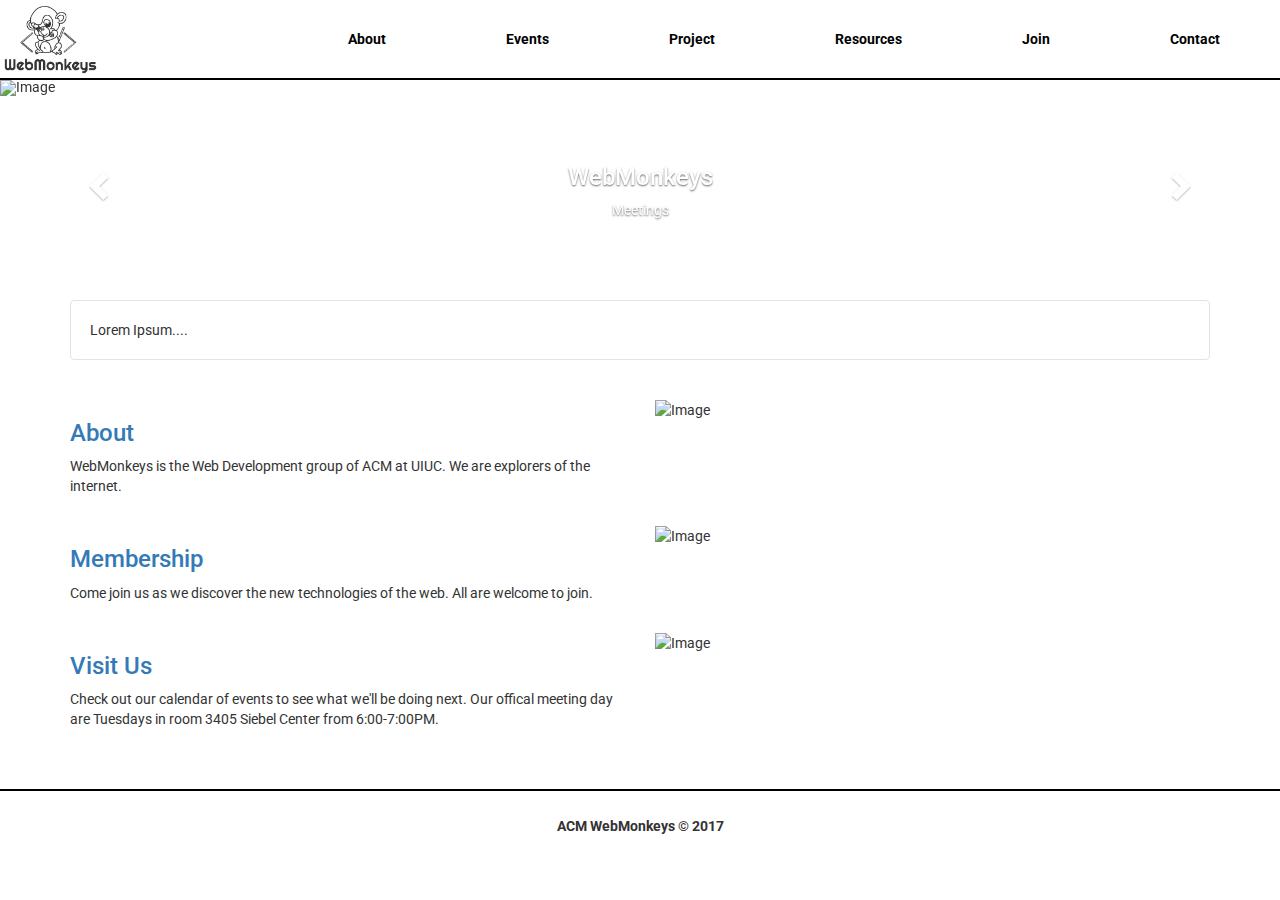
==== index.html @ 663cb469 "home page modules added; not yest filled" ====
<!DOCTYPE html>
<html>
<head>
	<!-- Title -->
	<title>Home | WebMonkeys</title>
	<!-- Meta Information -->
	<meta charset="utf-8">
  	<meta name="description" content="The Offical Web Monkeys Website">
 	<meta name="keywords" content="ACM,Web,Monkeys,HTML,CSS,XML,JavaScript,UIUC,Illinois">
  	<meta name="author" content="UIUC WebMonkeys">
  	<meta name="viewport" content="width=device-width, initial-scale=1">

	<!-- Styling Links -->
	<link rel="stylesheet" href="https://maxcdn.bootstrapcdn.com/bootstrap/3.3.7/css/bootstrap.min.css">
	<link rel="stylesheet" type="text/css" href="./styles/css/styles.css">
	<link rel="stylesheet" type="text/css" href="./styles/css/home.css">
	<link rel="icon" href="./media/favicon.ico" type="image/x-icon">
  	
  	<!-- Scripting Links -->
  	<script src="https://ajax.googleapis.com/ajax/libs/jquery/3.1.1/jquery.min.js"></script>
  	<script src="https://maxcdn.bootstrapcdn.com/bootstrap/3.3.7/js/bootstrap.min.js"></script>
</head>
<body>
	<header>
		<nav class="navbar navbar-fixed-top">
		  	<div class="container-fluid">
		    	<div class="navbar-header">
		      		<button type="button" class="navbar-toggle" data-toggle="collapse" data-target="#myNavbar">
		        		<span class="icon-bar"></span>
		        		<span class="icon-bar"></span>
		        		<span class="icon-bar"></span>                        
		      		</button>
		      		<a class="navbar-brand" href="index.html"><img src="./media/Logo.png" height="100%"></a>
		    	</div>
			    <div class="collapse navbar-collapse" id="myNavbar">
				    <ul class="nav navbar-nav navbar-right">
				        <li class="menu-item"><a href="about.html">About</a></li>
				        <li class="menu-item"><a href="events.html">Events</a></li>
				        <li class="menu-item"><a href="projects.html">Project</a></li>
				        <li class="menu-item"><a href="resources.html">Resources</a></li>
				        <li class="menu-item"><a href="join.html">Join</a></li>
				        <li class="menu-item"><a href="contact.html">Contact</a></li>
				    </ul>
			    </div>
		  	</div>
		</nav>
	</header>

	<section>
		<!-- Editable Begins -->
		<div id="myCarousel" class="carousel slide" data-ride="carousel">
		    <!-- Indicators -->
		    <ol class="carousel-indicators">
		      	<li data-target="#myCarousel" data-slide-to="0" class="active"></li>
		      	<li data-target="#myCarousel" data-slide-to="1"></li>
		      	<li data-target="#myCarousel" data-slide-to="2"></li>
		    </ol>

		    <!-- Wrapper for slides -->
		    <div class="carousel-inner" role="listbox">
		      	<div class="item active">
		        	<img src="https://placehold.it/1200x400?text=Meetings" alt="Image">
		        	<div class="carousel-caption">
		          		<h3>WebMonkeys</h3>
		          		<p>Meetings</p>
		        	</div>      
		      	</div>

		      	<div class="item">
		        	<img src="https://placehold.it/1200x400?text=Events" alt="Image">
		        	<div class="carousel-caption">
		          		<h3>WebMonkeys</h3>
		          		<p>Events</p>
		        	</div>      
		      	</div>

		      	<div class="item">
		        	<img src="https://placehold.it/1200x400?text=Tutorials" alt="Image">
		        	<div class="carousel-caption">
		          		<h3>WebMonkeys</h3>
		          		<p>Tutorials</p>
		        	</div>      
		      	</div>
		    </div>

		    <!-- Left and right controls -->
		    <a class="left carousel-control" href="#myCarousel" role="button" data-slide="prev">
		      	<span class="glyphicon glyphicon-chevron-left" aria-hidden="true"></span>
		      	<span class="sr-only">Previous</span>
		    </a>
		    <a class="right carousel-control" href="#myCarousel" role="button" data-slide="next">
		      	<span class="glyphicon glyphicon-chevron-right" aria-hidden="true"></span>
		      	<span class="sr-only">Next</span>
		    </a>
		</div>

		<br>
		<div class="container">
			<div class="row">
			    <div class="col-lg-12 col-md-12 col-sm-12">
			    	<div class="well">
			    		Lorem Ipsum....
			    	</div>
			    </div>
			</div>
		</div>

		<br>
		<div class="container">
			<div class="row">
			    <div class="col-lg-6 col-md-6 col-sm-12">
					<h3><a href="about.html">About</a></h3>
			    	<p>WebMonkeys is the Web Development group of ACM at UIUC. We are explorers of the internet.</p>
			    </div>
				<div class="col-lg-6 col-md-6 col-sm-12"> 
					<img src="https://placehold.it/150x80?text=About" class="img-responsive" style="width:100%" alt="Image">
				</div>
			</div>
		</div>

		<br>
		<div class="container">
			<div class="row">
				<div class="col-lg-6 col-md-6 col-sm-12"> 
					<h3><a href="join.html">Membership</a></h3>
			    	<p>Come join us as we discover the new technologies of the web. All are welcome to join.</p>
				</div>
				<div class="col-lg-6 col-md-6 col-sm-12">
					<img src="https://placehold.it/150x80?text=Membership" class="img-responsive" style="width:100%" alt="Image">
			    </div>
			</div>
		</div>

		<br>
		<div class="container">
			<div class="row">
			    <div class="col-lg-6 col-md-6 col-sm-12">
					<h3><a href="events.html">Visit Us</a></h3>
			    		<p>Check out our calendar of events to see what we'll be doing next. Our offical meeting day are Tuesdays in room 3405 Siebel Center from 6:00-7:00PM.</p>
			    </div>
				<div class="col-lg-6 col-md-6 col-sm-12"> 
					<img src="https://placehold.it/150x80?text=Visit Us" class="img-responsive" style="width:100%" alt="Image">
				</div>
			</div>
		</div>
		<!-- Editable Ends -->
	</section>
	<footer class="container-fluid text-center">
	  	<div>ACM WebMonkeys &copy; 2017</div>
	</footer>
</body>
</html>
---- styles/css/styles.css ----
/* Imports */
@import url('https://fonts.googleapis.com/css?family=Roboto:400,700');

/* TAG Styling*/
body {
	font-family: 'Roboto', sans-serif;
}
section {
	margin-top: 80px;
	margin-bottom: 50px;
}

footer {
    position: relative;
    border-top: 2px solid #000;
    background-color: #fff;
    padding: 25px;
    width: 100%;
    bottom: 0;
    font-weight: bold;
}

/* ID Styling */


/* Class Styling*/


/* Bootstrap Edits */
span.icon-bar {
	background-color: #000;
}

.navbar-toggle .icon-bar {
    display: block;
    width: 50px;
    height: 8px;
    border-radius: 1px;
}

.navbar-toggle .icon-bar+.icon-bar {
    margin-top: 8px;
}

.navbar {
	min-height: 80px;
	margin-bottom: 0;
	border-radius: 0;
	border-bottom: 2px solid #000;
	background-color: #fff;
	color: #000;
	font-weight: bold;
}

.navbar a {
	color: #000;
}

.navbar-brand {
	height: 78px;
    padding: 0px;
}

@media screen and (min-width: 767px) {
	.nav>li>a {
	    position: relative;
	    display: block;
    	padding: 29px 33px;
	}
}

@media screen and (min-width: 907px) {
	.nav>li>a {
	    position: relative;
	    display: block;
        padding: 29px 44px;
	}
}

@media screen and (min-width: 1000px) {
	.nav>li>a {
	    position: relative;
	    display: block;
    	padding: 29px 52px;
	}
}

@media screen and (min-width: 1089px) {
	.nav>li>a {
	    position: relative;
	    display: block;
	    padding: 29px 60px;
	}
}
---- styles/css/home.css ----
.well {
  background-color: #fff;
  box-shadow: none;
}
.carousel-inner img {
  width: 100%;
  margin: auto;
  min-height:200px;
}

.carousel-control.left, 
.carousel-control.right {
  background-image: none;
}

@media (max-width: 600px) {
  .carousel-caption {
    display: none; 
  }
}
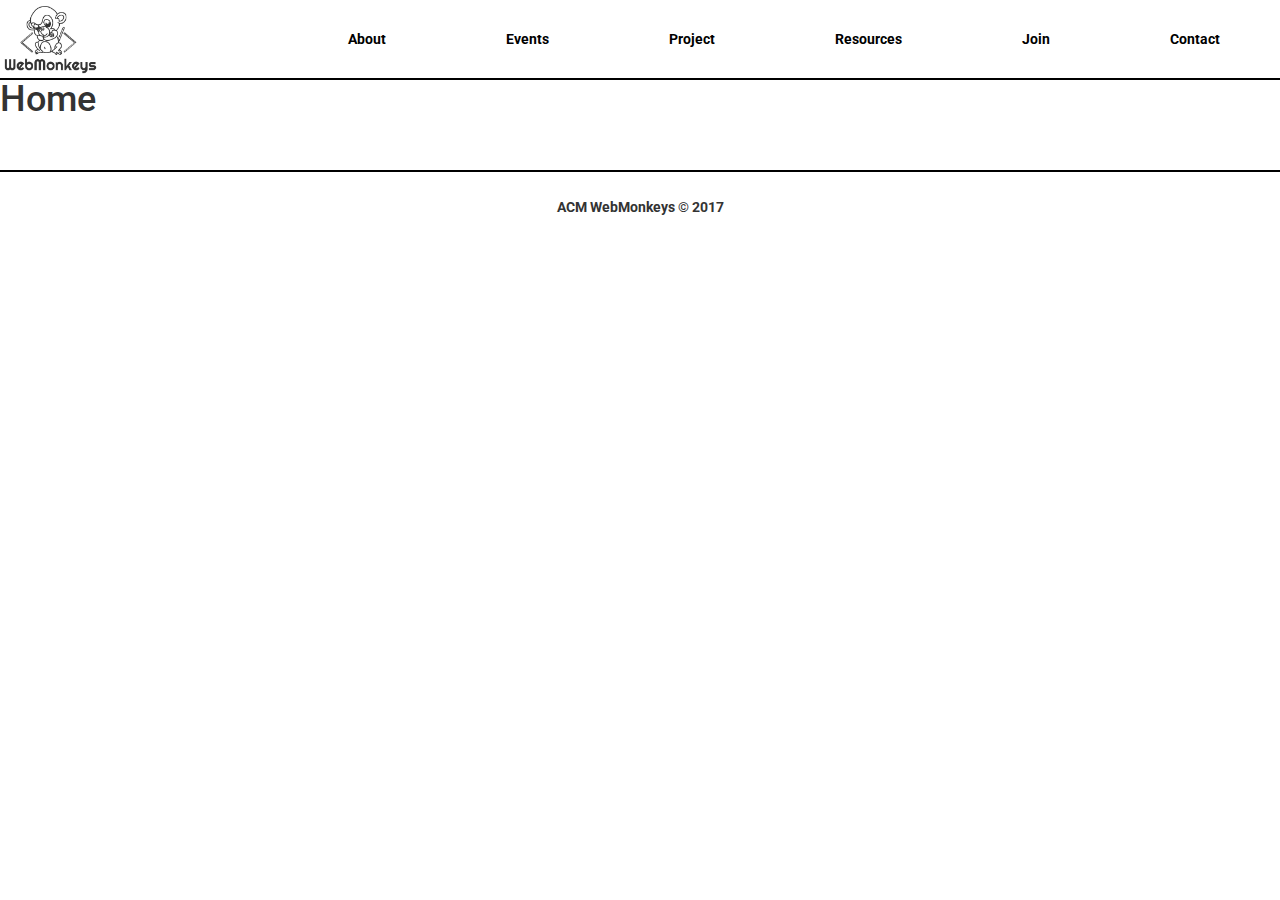
==== commit e554b800: "Fixed some bugs" ====
--- a/index.html
+++ b/index.html
@@ -13,8 +13,6 @@
 	<!-- Styling Links -->
 	<link rel="stylesheet" href="https://maxcdn.bootstrapcdn.com/bootstrap/3.3.7/css/bootstrap.min.css">
 	<link rel="stylesheet" type="text/css" href="./styles/css/styles.css">
-	<link rel="stylesheet" type="text/css" href="./styles/css/home.css">
-	<link rel="icon" href="./media/favicon.ico" type="image/x-icon">
   	
   	<!-- Scripting Links -->
   	<script src="https://ajax.googleapis.com/ajax/libs/jquery/3.1.1/jquery.min.js"></script>
@@ -48,101 +46,10 @@
 
 	<section>
 		<!-- Editable Begins -->
-		<div id="myCarousel" class="carousel slide" data-ride="carousel">
-		    <!-- Indicators -->
-		    <ol class="carousel-indicators">
-		      	<li data-target="#myCarousel" data-slide-to="0" class="active"></li>
-		      	<li data-target="#myCarousel" data-slide-to="1"></li>
-		      	<li data-target="#myCarousel" data-slide-to="2"></li>
-		    </ol>
+		<h1>Home</h1>
+		
 
-		    <!-- Wrapper for slides -->
-		    <div class="carousel-inner" role="listbox">
-		      	<div class="item active">
-		        	<img src="https://placehold.it/1200x400?text=Meetings" alt="Image">
-		        	<div class="carousel-caption">
-		          		<h3>WebMonkeys</h3>
-		          		<p>Meetings</p>
-		        	</div>      
-		      	</div>
 
-		      	<div class="item">
-		        	<img src="https://placehold.it/1200x400?text=Events" alt="Image">
-		        	<div class="carousel-caption">
-		          		<h3>WebMonkeys</h3>
-		          		<p>Events</p>
-		        	</div>      
-		      	</div>
-
-		      	<div class="item">
-		        	<img src="https://placehold.it/1200x400?text=Tutorials" alt="Image">
-		        	<div class="carousel-caption">
-		          		<h3>WebMonkeys</h3>
-		          		<p>Tutorials</p>
-		        	</div>      
-		      	</div>
-		    </div>
-
-		    <!-- Left and right controls -->
-		    <a class="left carousel-control" href="#myCarousel" role="button" data-slide="prev">
-		      	<span class="glyphicon glyphicon-chevron-left" aria-hidden="true"></span>
-		      	<span class="sr-only">Previous</span>
-		    </a>
-		    <a class="right carousel-control" href="#myCarousel" role="button" data-slide="next">
-		      	<span class="glyphicon glyphicon-chevron-right" aria-hidden="true"></span>
-		      	<span class="sr-only">Next</span>
-		    </a>
-		</div>
-
-		<br>
-		<div class="container">
-			<div class="row">
-			    <div class="col-lg-12 col-md-12 col-sm-12">
-			    	<div class="well">
-			    		Lorem Ipsum....
-			    	</div>
-			    </div>
-			</div>
-		</div>
-
-		<br>
-		<div class="container">
-			<div class="row">
-			    <div class="col-lg-6 col-md-6 col-sm-12">
-					<h3><a href="about.html">About</a></h3>
-			    	<p>WebMonkeys is the Web Development group of ACM at UIUC. We are explorers of the internet.</p>
-			    </div>
-				<div class="col-lg-6 col-md-6 col-sm-12"> 
-					<img src="https://placehold.it/150x80?text=About" class="img-responsive" style="width:100%" alt="Image">
-				</div>
-			</div>
-		</div>
-
-		<br>
-		<div class="container">
-			<div class="row">
-				<div class="col-lg-6 col-md-6 col-sm-12"> 
-					<h3><a href="join.html">Membership</a></h3>
-			    	<p>Come join us as we discover the new technologies of the web. All are welcome to join.</p>
-				</div>
-				<div class="col-lg-6 col-md-6 col-sm-12">
-					<img src="https://placehold.it/150x80?text=Membership" class="img-responsive" style="width:100%" alt="Image">
-			    </div>
-			</div>
-		</div>
-
-		<br>
-		<div class="container">
-			<div class="row">
-			    <div class="col-lg-6 col-md-6 col-sm-12">
-					<h3><a href="events.html">Visit Us</a></h3>
-			    		<p>Check out our calendar of events to see what we'll be doing next. Our offical meeting day are Tuesdays in room 3405 Siebel Center from 6:00-7:00PM.</p>
-			    </div>
-				<div class="col-lg-6 col-md-6 col-sm-12"> 
-					<img src="https://placehold.it/150x80?text=Visit Us" class="img-responsive" style="width:100%" alt="Image">
-				</div>
-			</div>
-		</div>
 		<!-- Editable Ends -->
 	</section>
 	<footer class="container-fluid text-center">
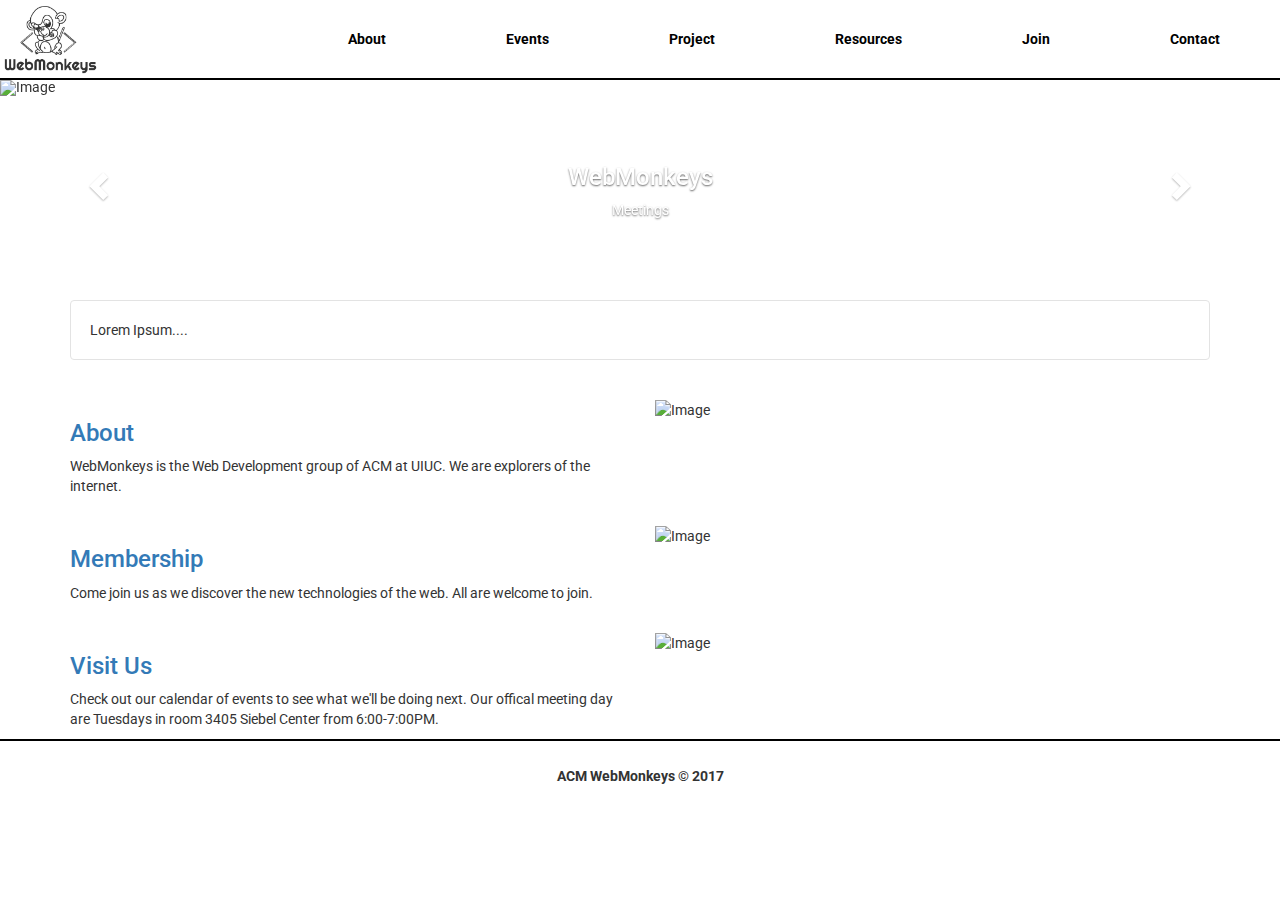
==== commit 30ee6946: "Merge pull request #14 from uiucwebmonkeys/home" ====
--- a/index.html
+++ b/index.html
@@ -13,6 +13,8 @@
 	<!-- Styling Links -->
 	<link rel="stylesheet" href="https://maxcdn.bootstrapcdn.com/bootstrap/3.3.7/css/bootstrap.min.css">
 	<link rel="stylesheet" type="text/css" href="./styles/css/styles.css">
+	<link rel="stylesheet" type="text/css" href="./styles/css/home.css">
+	<link rel="icon" href="./media/favicon.ico" type="image/x-icon">
   	
   	<!-- Scripting Links -->
   	<script src="https://ajax.googleapis.com/ajax/libs/jquery/3.1.1/jquery.min.js"></script>
@@ -46,10 +48,101 @@
 
 	<section>
 		<!-- Editable Begins -->
-		<h1>Home</h1>
-		
+		<div id="myCarousel" class="carousel slide" data-ride="carousel">
+		    <!-- Indicators -->
+		    <ol class="carousel-indicators">
+		      	<li data-target="#myCarousel" data-slide-to="0" class="active"></li>
+		      	<li data-target="#myCarousel" data-slide-to="1"></li>
+		      	<li data-target="#myCarousel" data-slide-to="2"></li>
+		    </ol>
 
+		    <!-- Wrapper for slides -->
+		    <div class="carousel-inner" role="listbox">
+		      	<div class="item active">
+		        	<img src="https://placehold.it/1200x400?text=Meetings" alt="Image">
+		        	<div class="carousel-caption">
+		          		<h3>WebMonkeys</h3>
+		          		<p>Meetings</p>
+		        	</div>      
+		      	</div>
 
+		      	<div class="item">
+		        	<img src="https://placehold.it/1200x400?text=Events" alt="Image">
+		        	<div class="carousel-caption">
+		          		<h3>WebMonkeys</h3>
+		          		<p>Events</p>
+		        	</div>      
+		      	</div>
+
+		      	<div class="item">
+		        	<img src="https://placehold.it/1200x400?text=Tutorials" alt="Image">
+		        	<div class="carousel-caption">
+		          		<h3>WebMonkeys</h3>
+		          		<p>Tutorials</p>
+		        	</div>      
+		      	</div>
+		    </div>
+
+		    <!-- Left and right controls -->
+		    <a class="left carousel-control" href="#myCarousel" role="button" data-slide="prev">
+		      	<span class="glyphicon glyphicon-chevron-left" aria-hidden="true"></span>
+		      	<span class="sr-only">Previous</span>
+		    </a>
+		    <a class="right carousel-control" href="#myCarousel" role="button" data-slide="next">
+		      	<span class="glyphicon glyphicon-chevron-right" aria-hidden="true"></span>
+		      	<span class="sr-only">Next</span>
+		    </a>
+		</div>
+
+		<br>
+		<div class="container">
+			<div class="row">
+			    <div class="col-lg-12 col-md-12 col-sm-12">
+			    	<div class="well">
+			    		Lorem Ipsum....
+			    	</div>
+			    </div>
+			</div>
+		</div>
+
+		<br>
+		<div class="container">
+			<div class="row">
+			    <div class="col-lg-6 col-md-6 col-sm-12">
+					<h3><a href="about.html">About</a></h3>
+			    	<p>WebMonkeys is the Web Development group of ACM at UIUC. We are explorers of the internet.</p>
+			    </div>
+				<div class="col-lg-6 col-md-6 col-sm-12"> 
+					<img src="https://placehold.it/150x80?text=About" class="img-responsive" style="width:100%" alt="Image">
+				</div>
+			</div>
+		</div>
+
+		<br>
+		<div class="container">
+			<div class="row">
+				<div class="col-lg-6 col-md-6 col-sm-12"> 
+					<h3><a href="join.html">Membership</a></h3>
+			    	<p>Come join us as we discover the new technologies of the web. All are welcome to join.</p>
+				</div>
+				<div class="col-lg-6 col-md-6 col-sm-12">
+					<img src="https://placehold.it/150x80?text=Membership" class="img-responsive" style="width:100%" alt="Image">
+			    </div>
+			</div>
+		</div>
+
+		<br>
+		<div class="container">
+			<div class="row">
+			    <div class="col-lg-6 col-md-6 col-sm-12">
+					<h3><a href="events.html">Visit Us</a></h3>
+			    		<p>Check out our calendar of events to see what we'll be doing next. Our offical meeting day are Tuesdays in room 3405 Siebel Center from 6:00-7:00PM.</p>
+			    </div>
+				<div class="col-lg-6 col-md-6 col-sm-12"> 
+					<img src="https://placehold.it/150x80?text=Visit Us" class="img-responsive" style="width:100%" alt="Image">
+				</div>
+			</div>
+		</div>
 		<!-- Editable Ends -->
 	</section>
 	<footer class="container-fluid text-center">
--- a/styles/css/styles.css
+++ b/styles/css/styles.css
@@ -7,7 +7,6 @@
 }
 section {
 	margin-top: 80px;
-	margin-bottom: 50px;
 }
 
 footer {
@@ -18,6 +17,11 @@
     width: 100%;
     bottom: 0;
     font-weight: bold;
+	z-index: 10;
+}
+
+header {
+ 	z-index: 10;
 }
 
 /* ID Styling */
--- a/styles/css/home.css
+++ b/styles/css/home.css
@@ -0,0 +1,20 @@
+.well {
+  background-color: #fff;
+  box-shadow: none;
+}
+.carousel-inner img {
+  width: 100%;
+  margin: auto;
+  min-height:200px;
+}
+
+.carousel-control.left, 
+.carousel-control.right {
+  background-image: none;
+}
+
+@media (max-width: 600px) {
+  .carousel-caption {
+    display: none; 
+  }
+}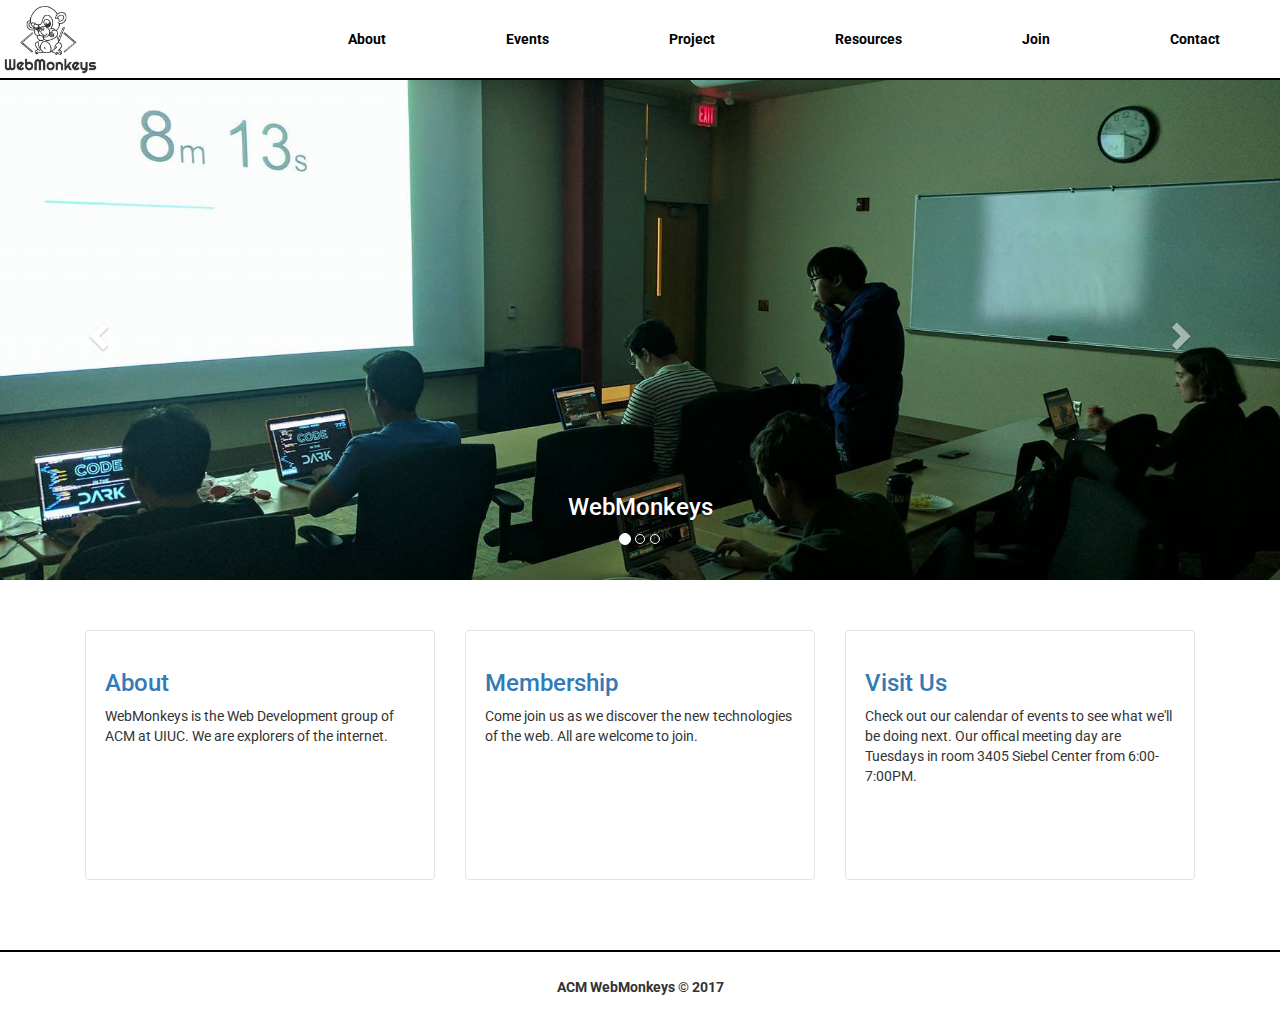
==== commit 4e32afee: "updated several pages" ====
--- a/index.html
+++ b/index.html
@@ -59,26 +59,23 @@
 		    <!-- Wrapper for slides -->
 		    <div class="carousel-inner" role="listbox">
 		      	<div class="item active">
-		        	<img src="https://placehold.it/1200x400?text=Meetings" alt="Image">
+		        	<img src="./media/CITD1.jpg" alt="Image">
 		        	<div class="carousel-caption">
 		          		<h3>WebMonkeys</h3>
-		          		<p>Meetings</p>
 		        	</div>      
 		      	</div>
 
 		      	<div class="item">
-		        	<img src="https://placehold.it/1200x400?text=Events" alt="Image">
+		        	<img src="./media/granular.jpg" alt="Image">
 		        	<div class="carousel-caption">
-		          		<h3>WebMonkeys</h3>
-		          		<p>Events</p>
+		          		<h3>Tech Talks</h3>
 		        	</div>      
 		      	</div>
 
 		      	<div class="item">
-		        	<img src="https://placehold.it/1200x400?text=Tutorials" alt="Image">
+		        	<img src="./media/CITD2.jpg" alt="Image">
 		        	<div class="carousel-caption">
-		          		<h3>WebMonkeys</h3>
-		          		<p>Tutorials</p>
+		          		<h3>Challenges</h3>
 		        	</div>      
 		      	</div>
 		    </div>
@@ -94,55 +91,29 @@
 		    </a>
 		</div>
 
-		<br>
 		<div class="container">
-			<div class="row">
-			    <div class="col-lg-12 col-md-12 col-sm-12">
-			    	<div class="well">
-			    		Lorem Ipsum....
+			<div class="row home-box">
+			    <div class="col-lg-4 col-md-4 col-sm-12">
+			    	<div class="well home-item">
+						<h3><a href="about.html">About</a></h3>
+				    	<p>WebMonkeys is the Web Development group of ACM at UIUC. We are explorers of the internet.</p>
+			    	</div>
+			    </div>
+			    <div class="col-lg-4 col-md-4 col-sm-12">
+			    	<div class="well home-item">
+						<h3><a href="join.html">Membership</a></h3>
+			    		<p>Come join us as we discover the new technologies of the web. All are welcome to join.</p>
+			    	</div> 
+				</div>
+				<div class="col-lg-4 col-md-4 col-sm-12">
+					<div class="well home-item">
+						<h3><a href="events.html">Visit Us</a></h3>
+				    	<p>Check out our calendar of events to see what we'll be doing next. Our offical meeting day are Tuesdays in room 3405 Siebel Center from 6:00-7:00PM.</p>
 			    	</div>
 			    </div>
 			</div>
 		</div>
 
-		<br>
-		<div class="container">
-			<div class="row">
-			    <div class="col-lg-6 col-md-6 col-sm-12">
-					<h3><a href="about.html">About</a></h3>
-			    	<p>WebMonkeys is the Web Development group of ACM at UIUC. We are explorers of the internet.</p>
-			    </div>
-				<div class="col-lg-6 col-md-6 col-sm-12"> 
-					<img src="https://placehold.it/150x80?text=About" class="img-responsive" style="width:100%" alt="Image">
-				</div>
-			</div>
-		</div>
-
-		<br>
-		<div class="container">
-			<div class="row">
-				<div class="col-lg-6 col-md-6 col-sm-12"> 
-					<h3><a href="join.html">Membership</a></h3>
-			    	<p>Come join us as we discover the new technologies of the web. All are welcome to join.</p>
-				</div>
-				<div class="col-lg-6 col-md-6 col-sm-12">
-					<img src="https://placehold.it/150x80?text=Membership" class="img-responsive" style="width:100%" alt="Image">
-			    </div>
-			</div>
-		</div>
-
-		<br>
-		<div class="container">
-			<div class="row">
-			    <div class="col-lg-6 col-md-6 col-sm-12">
-					<h3><a href="events.html">Visit Us</a></h3>
-			    		<p>Check out our calendar of events to see what we'll be doing next. Our offical meeting day are Tuesdays in room 3405 Siebel Center from 6:00-7:00PM.</p>
-			    </div>
-				<div class="col-lg-6 col-md-6 col-sm-12"> 
-					<img src="https://placehold.it/150x80?text=Visit Us" class="img-responsive" style="width:100%" alt="Image">
-				</div>
-			</div>
-		</div>
 		<!-- Editable Ends -->
 	</section>
 	<footer class="container-fluid text-center">
--- a/styles/css/styles.css
+++ b/styles/css/styles.css
@@ -7,6 +7,7 @@
 }
 section {
 	margin-top: 80px;
+	min-height: 600px;
 }
 
 footer {
@@ -65,6 +66,11 @@
     padding: 0px;
 }
 
+#map {
+	height: 400px;
+	width: 100%;
+}
+
 @media screen and (min-width: 767px) {
 	.nav>li>a {
 	    position: relative;
--- a/styles/css/home.css
+++ b/styles/css/home.css
@@ -1,11 +1,38 @@
+.home-box {
+	margin: 50px 0px;
+}
+
+.home-item {
+	min-height: 250px;
+}
+
 .well {
   background-color: #fff;
   box-shadow: none;
 }
+
+.carousel {
+    position: relative;
+    height: 500px;
+    overflow: hidden;
+}
+
+.carousel .item {
+    height: 500px;
+}
+
+.carousel-inner {
+    position: relative;
+    width: 100%;
+    height: 500px;
+    overflow: hidden;
+}
+
 .carousel-inner img {
-  width: 100%;
-  margin: auto;
-  min-height:200px;
+	width: 100%;
+	margin: auto;
+	min-height:200px;
+	transform: translateY(-20%);
 }
 
 .carousel-control.left, 
@@ -13,6 +40,15 @@
   background-image: none;
 }
 
+
+@media screen and (min-width: 768px) {
+	.carousel-caption {
+	    right: 0;
+	    left: 0;
+	    padding-bottom: 30px;
+	}
+}
+
 @media (max-width: 600px) {
   .carousel-caption {
     display: none; 
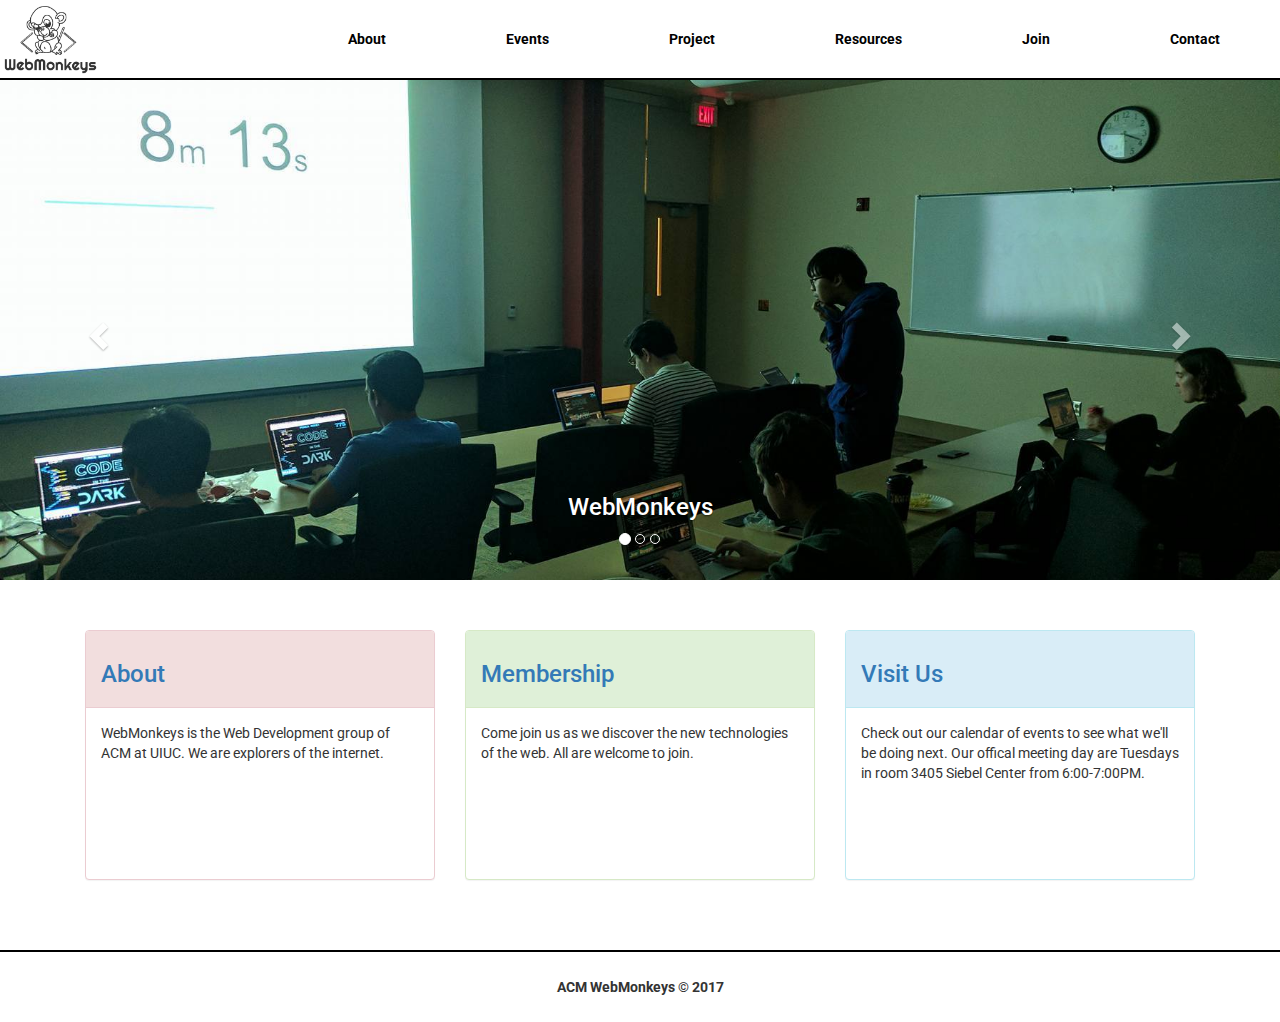
==== commit 4f46a978: "link and color changes" ====
--- a/index.html
+++ b/index.html
@@ -94,22 +94,22 @@
 		<div class="container">
 			<div class="row home-box">
 			    <div class="col-lg-4 col-md-4 col-sm-12">
-			    	<div class="well home-item">
-						<h3><a href="about.html">About</a></h3>
-				    	<p>WebMonkeys is the Web Development group of ACM at UIUC. We are explorers of the internet.</p>
-			    	</div>
+			    	<div class="panel panel-danger home-item">
+				      <div class="panel-heading"><h3><a href="about.html">About</a></h3></div>
+				      <div class="panel-body"><p>WebMonkeys is the Web Development group of ACM at UIUC. We are explorers of the internet.</p></div>
+				    </div>
 			    </div>
 			    <div class="col-lg-4 col-md-4 col-sm-12">
-			    	<div class="well home-item">
-						<h3><a href="join.html">Membership</a></h3>
-			    		<p>Come join us as we discover the new technologies of the web. All are welcome to join.</p>
-			    	</div> 
+			    	<div class="panel panel-success home-item">
+				      	<div class="panel-heading"><h3><a href="join.html">Membership</a></h3></div>
+				      	<div class="panel-body"><p>Come join us as we discover the new technologies of the web. All are welcome to join.</p></div>
+				    </div>
 				</div>
 				<div class="col-lg-4 col-md-4 col-sm-12">
-					<div class="well home-item">
-						<h3><a href="events.html">Visit Us</a></h3>
-				    	<p>Check out our calendar of events to see what we'll be doing next. Our offical meeting day are Tuesdays in room 3405 Siebel Center from 6:00-7:00PM.</p>
-			    	</div>
+					<div class="panel panel-info home-item">
+				     	<div class="panel-heading"><h3><a href="events.html">Visit Us</a></h3></div>
+				      	<div class="panel-body"><p>Check out our calendar of events to see what we'll be doing next. Our offical meeting day are Tuesdays in room 3405 Siebel Center from 6:00-7:00PM.</p></div>
+				    </div>
 			    </div>
 			</div>
 		</div>
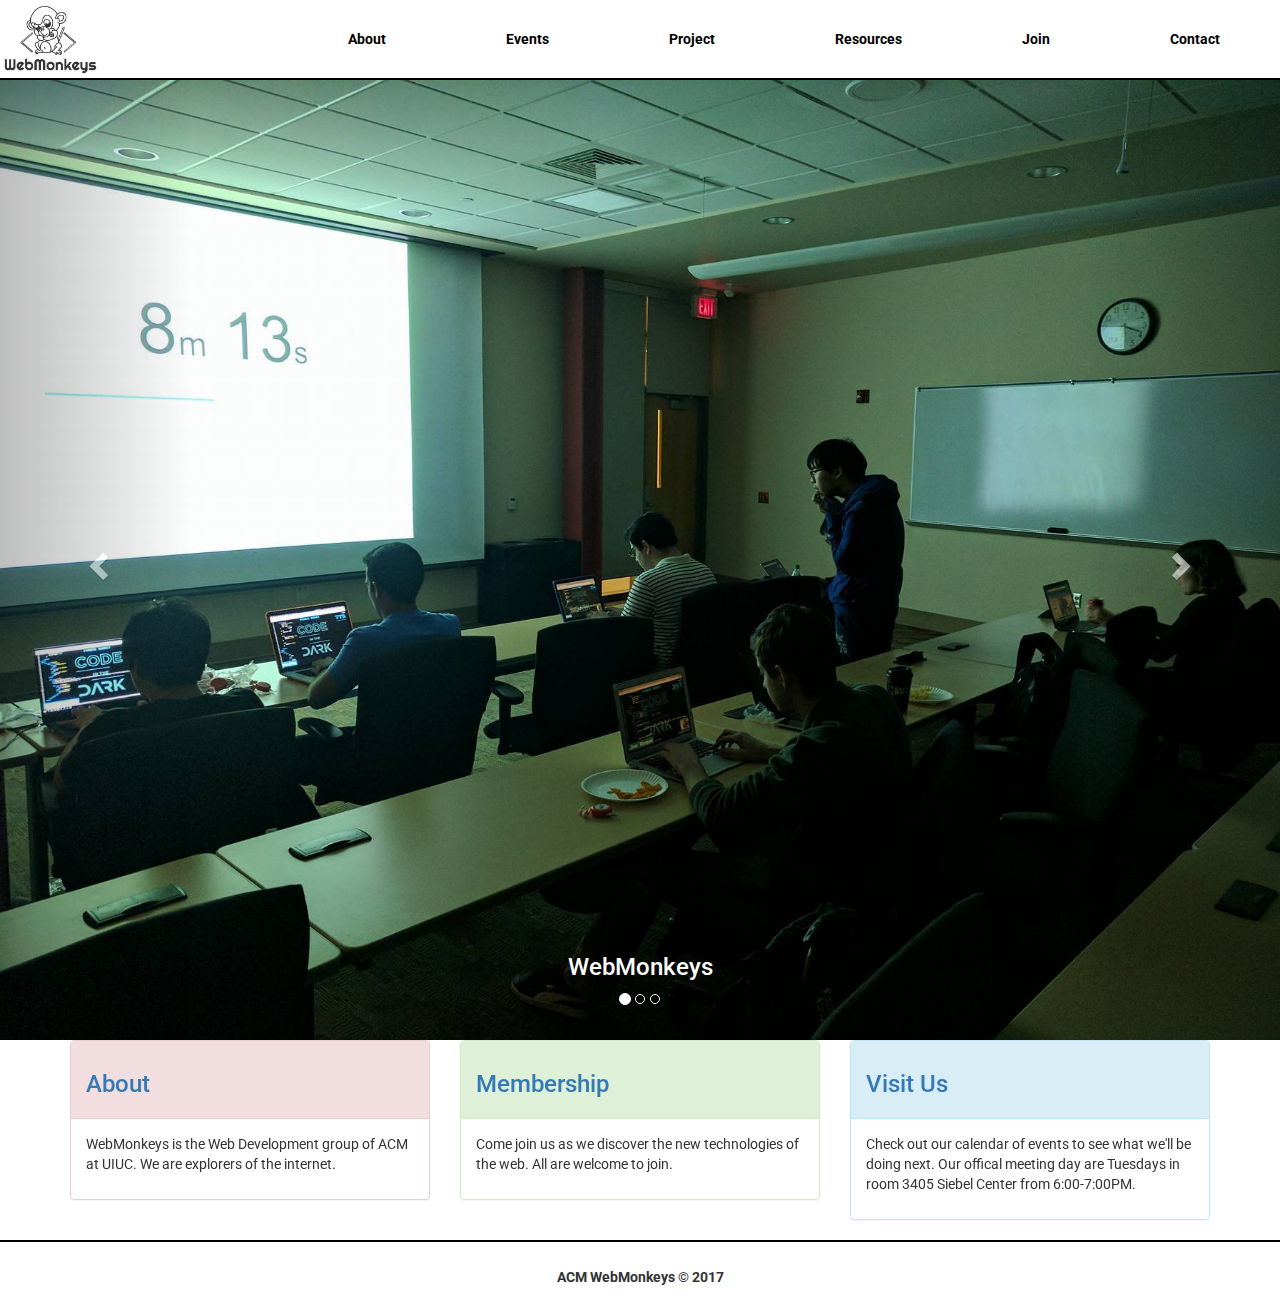
==== commit 3261b98e: "merge" ====
--- a/index.html
+++ b/index.html
@@ -13,8 +13,6 @@
 	<!-- Styling Links -->
 	<link rel="stylesheet" href="https://maxcdn.bootstrapcdn.com/bootstrap/3.3.7/css/bootstrap.min.css">
 	<link rel="stylesheet" type="text/css" href="./styles/css/styles.css">
-	<link rel="stylesheet" type="text/css" href="./styles/css/home.css">
-	<link rel="icon" href="./media/favicon.ico" type="image/x-icon">
   	
   	<!-- Scripting Links -->
   	<script src="https://ajax.googleapis.com/ajax/libs/jquery/3.1.1/jquery.min.js"></script>
@@ -47,7 +45,7 @@
 	</header>
 
 	<section>
-		<!-- Editable Begins -->
+
 		<div id="myCarousel" class="carousel slide" data-ride="carousel">
 		    <!-- Indicators -->
 		    <ol class="carousel-indicators">
@@ -66,7 +64,7 @@
 		      	</div>
 
 		      	<div class="item">
-		        	<img src="./media/granular.jpg" alt="Image">
+		        	<img src="./media/Granular.jpg" alt="Image">
 		        	<div class="carousel-caption">
 		          		<h3>Tech Talks</h3>
 		        	</div>      
@@ -113,8 +111,6 @@
 			    </div>
 			</div>
 		</div>
-
-		<!-- Editable Ends -->
 	</section>
 	<footer class="container-fluid text-center">
 	  	<div>ACM WebMonkeys &copy; 2017</div>
--- a/styles/css/styles.css
+++ b/styles/css/styles.css
@@ -7,7 +7,11 @@
 }
 section {
 	margin-top: 80px;
+<<<<<<< HEAD
+	margin-bottom: 50px;
+=======
 	min-height: 600px;
+>>>>>>> master
 }
 
 footer {
@@ -18,11 +22,14 @@
     width: 100%;
     bottom: 0;
     font-weight: bold;
+<<<<<<< HEAD
+=======
 	z-index: 10;
 }
 
 header {
  	z-index: 10;
+>>>>>>> master
 }
 
 /* ID Styling */
@@ -66,11 +73,14 @@
     padding: 0px;
 }
 
+<<<<<<< HEAD
+=======
 #map {
 	height: 400px;
 	width: 100%;
 }
 
+>>>>>>> master
 @media screen and (min-width: 767px) {
 	.nav>li>a {
 	    position: relative;
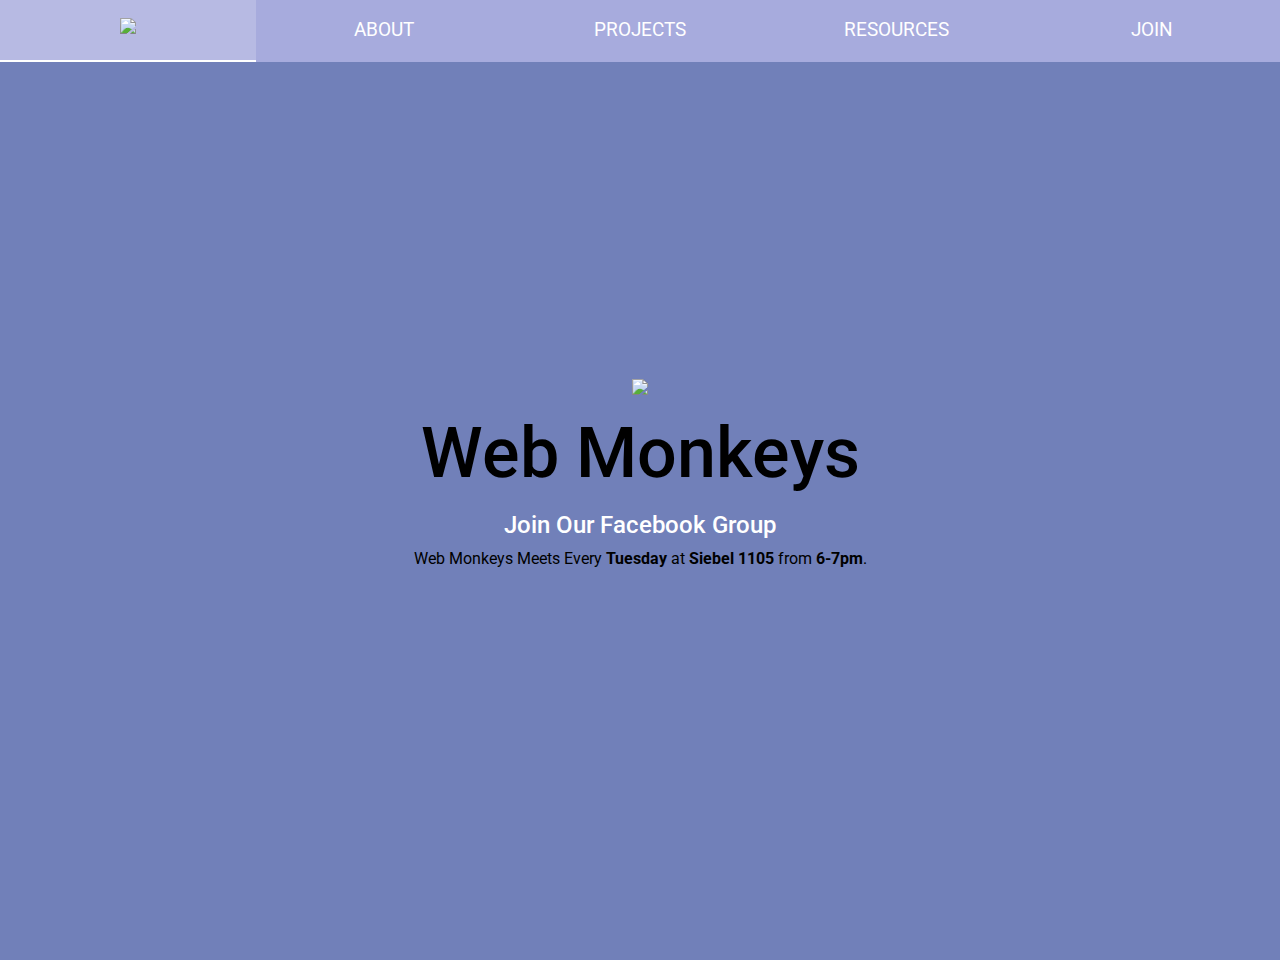
==== commit 7c42ef41: "first draft of website didnt change colors or change resource section @ pranay" ====
--- a/index.html
+++ b/index.html
@@ -3,6 +3,9 @@
 <head>
 	<!-- Title -->
 	<title>Home | WebMonkeys</title>
+	<link rel="icon" 
+      type="image/png" 
+      href="https://imgur.com/sZs4ye3.png">
 	<!-- Meta Information -->
 	<meta charset="utf-8">
   	<meta name="description" content="The Offical Web Monkeys Website">
@@ -28,34 +31,43 @@
 		        		<span class="icon-bar"></span>
 		        		<span class="icon-bar"></span>                        
 		      		</button>
-		      		<a class="navbar-brand" href="index.html"><img src="./media/Logo.png" height="100%"></a>
+		      		<!-- <a class="navbar-brand" href="index.html"><img src="./media/Logo.png" height="100%"></a> -->
 		    	</div>
 			    <div class="collapse navbar-collapse" id="myNavbar">
-				    <ul class="nav navbar-nav navbar-right">
-				        <li class="menu-item"><a href="about.html">About</a></li>
-				        <li class="menu-item"><a href="events.html">Events</a></li>
-				        <li class="menu-item"><a href="projects.html">Project</a></li>
-				        <li class="menu-item"><a href="resources.html">Resources</a></li>
-				        <li class="menu-item"><a href="join.html">Join</a></li>
-				        <li class="menu-item"><a href="contact.html">Contact</a></li>
+				    <ul class="nav navbar-nav row" >
+				    	<li class="currentNav"><a href="index.html"><img class ="imgBar"src="https://imgur.com/sZs4ye3.png"/></a></li>
+				        <li ><a href="about.html">ABOUT</a></li>
+				        <li ><a href="projects.html">PROJECTS</a></li>
+				        <li ><a href="resources.html">RESOURCES</a></li>
+				        <li ><a href="join.html">JOIN</a></li>
+				     <!--    <li ><a href="contact.html">CONTACT</a></li> -->
 				    </ul>
 			    </div>
 		  	</div>
 		</nav>
 	</header>
 
-	<section>
-
-		<div id="myCarousel" class="carousel slide" data-ride="carousel">
+	<section class ="info">
+		<div class = "one">
+			<div class = "centered">
+				<img class = "homeImage" src="https://imgur.com/sZs4ye3.png"/>
+				<!-- <a href ="https://www.facebook.com/groups/webmonkeys.uiuc/"class="join"><img class="fbIcon" src="https://becomeamenstruator.org/snau/dist/images/system/facebook.svg">Join The Facebook Group</a> -->
+				<h1 class = "title">Web Monkeys</h1>
+				<a href ="https://www.facebook.com/groups/webmonkeys.uiuc/"class="join">
+				<h3>Join Our Facebook Group</h3></a>
+				<p class="whenHome">Web Monkeys Meets Every <b>Tuesday</b> at <b>Siebel 1105</b> from <b>6-7pm</b>.</p>
+			</div>	
+		</div>	
+		<!-- <div id="myCarousel" class="carousel slide" data-ride="carousel"> -->
 		    <!-- Indicators -->
-		    <ol class="carousel-indicators">
+		    <!-- <ol class="carousel-indicators">
 		      	<li data-target="#myCarousel" data-slide-to="0" class="active"></li>
 		      	<li data-target="#myCarousel" data-slide-to="1"></li>
 		      	<li data-target="#myCarousel" data-slide-to="2"></li>
-		    </ol>
+		    </ol> -->
 
 		    <!-- Wrapper for slides -->
-		    <div class="carousel-inner" role="listbox">
+		    <!-- <div class="carousel-inner" role="listbox">
 		      	<div class="item active">
 		        	<img src="./media/CITD1.jpg" alt="Image">
 		        	<div class="carousel-caption">
@@ -76,10 +88,10 @@
 		          		<h3>Challenges</h3>
 		        	</div>      
 		      	</div>
-		    </div>
+		    </div> -->
 
 		    <!-- Left and right controls -->
-		    <a class="left carousel-control" href="#myCarousel" role="button" data-slide="prev">
+		    <!-- <a class="left carousel-control" href="#myCarousel" role="button" data-slide="prev">
 		      	<span class="glyphicon glyphicon-chevron-left" aria-hidden="true"></span>
 		      	<span class="sr-only">Previous</span>
 		    </a>
@@ -87,9 +99,9 @@
 		      	<span class="glyphicon glyphicon-chevron-right" aria-hidden="true"></span>
 		      	<span class="sr-only">Next</span>
 		    </a>
-		</div>
+		</div> -->
 
-		<div class="container">
+		<!-- <div class="container">
 			<div class="row home-box">
 			    <div class="col-lg-4 col-md-4 col-sm-12">
 			    	<div class="panel panel-danger home-item">
@@ -110,10 +122,10 @@
 				    </div>
 			    </div>
 			</div>
-		</div>
+		</div> -->
 	</section>
-	<footer class="container-fluid text-center">
+	<!-- <footer class="container-fluid text-center">
 	  	<div>ACM WebMonkeys &copy; 2017</div>
-	</footer>
+	</footer> -->
 </body>
 </html>--- a/styles/css/styles.css
+++ b/styles/css/styles.css
@@ -1,114 +1,175 @@
 /* Imports */
 @import url('https://fonts.googleapis.com/css?family=Roboto:400,700');
 
+*{
+	margin: 0;
+}
 /* TAG Styling*/
-body {
-	font-family: 'Roboto', sans-serif;
+
+
+
+/* NAVBAR */
+header {
+	z-index: 10;
 }
-section {
-	margin-top: 80px;
-<<<<<<< HEAD
-	margin-bottom: 50px;
-=======
-	min-height: 600px;
->>>>>>> master
+.navbar .nav li {
+	width: 20%;
+    float: center;
+    
+}
+.nav > li > a:hover{
+    background-color:#B7BAE3;
 }
 
+.navbar .nav li a {
+	padding-top: 20px !important;
+	height: 60px;
+    text-align: center;
+    color: #000;
+	font-size: 14pt;
+
+}
+.navbar .nav {
+	min-height: 60px;
+	background-color: #A7ABDD;
+    margin: 0;
+    padding: 0;
+    display: table;
+    width: 100%;
+}
+.navbar .navbar-inner {
+    padding: 0;
+}
+.imgBar{
+	float: center;
+	height:40px;
+	margin-top: -10px;
+}
+.currentNav{
+	border-bottom: 2px solid white;
+}
+
+
+/* SHARED */
+.container{
+	margin-top: 110px;
+}
+body {
+	color:black;
+	font-family: 'Roboto', sans-serif;
+	background-color: #7180B9;
+	height: 100vh;
+	width:100%;
+	text-align: center;
+}
+
+section {
+	margin-top: 50px;
+	text-align: center;
+
+}
+a:hover{
+	text-decoration: none;
+	color:#B7BAE3;
+}
+a:link{
+	text-decoration: none;
+	color:white !important;
+	font-size: 12pt;
+} 
+
 footer {
-    position: relative;
-    border-top: 2px solid #000;
-    background-color: #fff;
+    /*position: relative;*/
+    color: black;
+    margin-top: 22vh;
+    /*border-top: 2px solid #000;*/
+    /*background-color: #fff;*/
     padding: 25px;
     width: 100%;
     bottom: 0;
     font-weight: bold;
-<<<<<<< HEAD
-=======
 	z-index: 10;
 }
+.container-fluid {
+	padding: 0 !important;
+}	
 
-header {
- 	z-index: 10;
->>>>>>> master
+/* description boxes for about and join */
+.desc{
+	background-color: #7D8BBF;
+	border-color: #7D8BBF;
 }
 
-/* ID Styling */
 
+/*HOME*/
+.one{
+	height: 100vh;
+	width:100%;
+	display:flex;
+	align-items: center;
+	justify-content: center;
 
-/* Class Styling*/
-
-
-/* Bootstrap Edits */
-span.icon-bar {
-	background-color: #000;
+}
+.info{
+	padding-top:60px;
+	margin-top: -60px;
+}
+.whenHome{
+	font-size: 12pt;
+	color:black;
 }
 
-.navbar-toggle .icon-bar {
-    display: block;
-    width: 50px;
-    height: 8px;
-    border-radius: 1px;
+.centered{
+	text-align: center;
+	width: 500px;
 }
 
-.navbar-toggle .icon-bar+.icon-bar {
-    margin-top: 8px;
+/* JOIN */
+.joinText{
+	font-size: 14pt;
+}
+a.join:hover{
+	text-decoration: none;
+	/* color:#AFB2E0; */
+	
+}
+.join{
+	text-decoration: none;
+	color:white;
+	font-size: 18pt;
+} 
+.homeImage{
+	margin-top: 60px;
+	width: 270px;
 }
 
-.navbar {
-	min-height: 80px;
-	margin-bottom: 0;
-	border-radius: 0;
-	border-bottom: 2px solid #000;
-	background-color: #fff;
-	color: #000;
-	font-weight: bold;
+.title{
+	font-size: 70px;
+	font-weight: 500;
 }
 
-.navbar a {
-	color: #000;
+/* ABOUT */
+.about{
+	margin-top: 40px;
+}
+/* PROJECTS */
+
+.col-sm-3{
+	padding:10px;
+	background-color: #7D8BBF;
+	border:4px solid #7180B9;
+}
+/* RESOURCES */
+.resource{
+	list-style-type: none;
+}
+.head{
+	margin-bottom: 20px;
 }
 
-.navbar-brand {
-	height: 78px;
-    padding: 0px;
+.resources-box{
+	background-color: #7D8BBF;
 }
-
-<<<<<<< HEAD
-=======
-#map {
-	height: 400px;
-	width: 100%;
-}
-
->>>>>>> master
-@media screen and (min-width: 767px) {
-	.nav>li>a {
-	    position: relative;
-	    display: block;
-    	padding: 29px 33px;
-	}
-}
-
-@media screen and (min-width: 907px) {
-	.nav>li>a {
-	    position: relative;
-	    display: block;
-        padding: 29px 44px;
-	}
-}
-
-@media screen and (min-width: 1000px) {
-	.nav>li>a {
-	    position: relative;
-	    display: block;
-    	padding: 29px 52px;
-	}
-}
-
-@media screen and (min-width: 1089px) {
-	.nav>li>a {
-	    position: relative;
-	    display: block;
-	    padding: 29px 60px;
-	}
-}
+.resTitle{
+	font-weight: bold;
+}